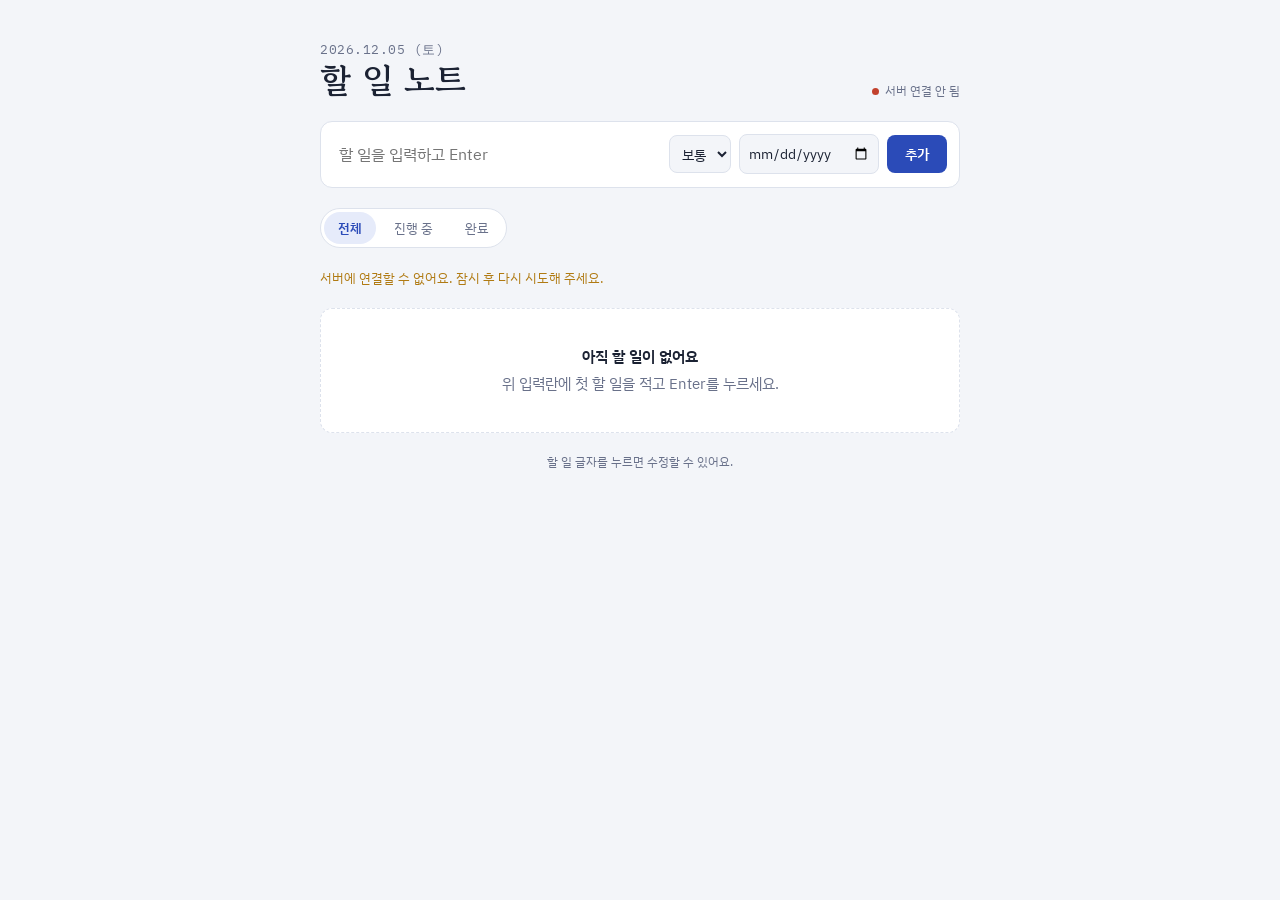
==== web/public/index.html @ 1dcf675e "할 일 노트 3티어 앱 추가 (web / api / db) - web: nginx 정적 화면 + /api 리버스 프록시, 모바일 홈 화면용 manifest - api: FastAP" ====
<!doctype html>
<html lang="ko">
<head>
<meta charset="utf-8">
<meta name="viewport" content="width=device-width,initial-scale=1,viewport-fit=cover">
<title>할 일 노트</title>
<link rel="manifest" href="/manifest.webmanifest">
<link rel="icon" href="/icon.svg" type="image/svg+xml">
<link rel="apple-touch-icon" href="/icon.svg">
<meta name="apple-mobile-web-app-capable" content="yes">
<meta name="mobile-web-app-capable" content="yes">
<meta name="apple-mobile-web-app-title" content="할 일 노트">
<meta name="theme-color" content="#f3f5f9" media="(prefers-color-scheme: light)">
<meta name="theme-color" content="#11151f" media="(prefers-color-scheme: dark)">
<link rel="stylesheet" href="https://fonts.googleapis.com/css2?family=IBM+Plex+Sans+KR:wght@400;500;600&family=IBM+Plex+Mono:wght@400;500&family=Gowun+Batang:wght@700&display=swap">
<link rel="stylesheet" href="/style.css">
</head>
<body>
<div class="wrap">
  <header>
    <div>
      <div class="date" id="today"></div>
      <h1>할 일 노트</h1>
    </div>
    <div class="side">
      <div class="summary" id="summary"></div>
      <div class="sync" id="sync">연결 중…</div>
    </div>
  </header>

  <form class="add" id="addForm" autocomplete="off">
    <input type="text" id="newText" placeholder="할 일을 입력하고 Enter" maxlength="200" aria-label="새 할 일" enterkeyhint="done">
    <div class="opts">
      <select id="newPri" aria-label="우선순위">
        <option value="mid">보통</option>
        <option value="high">높음</option>
        <option value="low">낮음</option>
      </select>
      <input type="date" id="newDue" aria-label="마감일">
      <button class="btn-primary" type="submit" id="addBtn">추가</button>
    </div>
  </form>

  <div class="toolbar">
    <div class="filters" role="group" aria-label="보기">
      <button type="button" data-f="all" aria-pressed="true">전체</button>
      <button type="button" data-f="active" aria-pressed="false">진행 중</button>
      <button type="button" data-f="done" aria-pressed="false">완료</button>
    </div>
    <button type="button" class="link-btn" id="clearDone" hidden>완료 항목 지우기</button>
  </div>

  <div id="notice" class="notice" hidden></div>
  <ul class="list" id="list" hidden></ul>
  <div class="empty" id="empty"><strong>불러오는 중…</strong>저장된 할 일을 가져오고 있어요.</div>
  <div class="hint">할 일 글자를 누르면 수정할 수 있어요.</div>
</div>
<script src="/app.js"></script>
</body>
</html>
---- style.css ----
/* Layout: one narrow planner column — header with today's date + sync state, add bar, filter row, task list */
:root {
  color-scheme: light;
  --bg: #f3f5f9;
  --surface: #ffffff;
  --fg: #1b2233;
  --muted: #69718a;
  --line: #dde2ec;
  --accent: #2b4bb8;
  --accent-soft: #e6ebfa;
  --high: #c2412d;
  --mid: #b07a12;
  --low: #3f8a5e;
  --font-display: "Gowun Batang", "Noto Serif KR", serif;
  --font-body: "IBM Plex Sans KR", "Apple SD Gothic Neo", "Malgun Gothic", sans-serif;
  --font-mono: "IBM Plex Mono", ui-monospace, Consolas, monospace;
}
@media (prefers-color-scheme: dark) {
  :root:not([data-theme="light"]) {
    --bg: #11151f; --surface: #181d2a; --fg: #e4e8f2; --muted: #8d95ab; --line: #2a3142;
    --accent: #8aa4ff; --accent-soft: #232c4a; --high: #f08a76; --mid: #e0b452; --low: #7cc79a;
    color-scheme: dark;
  }
}
:root[data-theme="dark"] {
  --bg: #11151f; --surface: #181d2a; --fg: #e4e8f2; --muted: #8d95ab; --line: #2a3142;
  --accent: #8aa4ff; --accent-soft: #232c4a; --high: #f08a76; --mid: #e0b452; --low: #7cc79a;
  color-scheme: dark;
}
*, *::before, *::after { box-sizing: border-box; -webkit-tap-highlight-color: transparent; }
[hidden] { display: none !important; }
body {
  margin: 0;
  background: var(--bg); color: var(--fg); font-family: var(--font-body); font-size: 15px; line-height: 1.55;
  padding-left: max(16px, env(safe-area-inset-left, 0px));
  padding-right: max(16px, env(safe-area-inset-right, 0px));
  padding-top: calc(40px + env(safe-area-inset-top, 0px));
  padding-bottom: calc(64px + env(safe-area-inset-bottom, 0px));
}
.wrap { max-width: 640px; margin: 0 auto; display: flex; flex-direction: column; gap: 20px; }
header { display: flex; justify-content: space-between; align-items: flex-end; gap: 12px; flex-wrap: wrap; }
h1 { font-family: var(--font-display); font-size: 34px; line-height: 1.2; margin: 0; text-wrap: balance; }
.date { font-family: var(--font-mono); font-size: 13px; color: var(--muted); letter-spacing: .04em; }
.side { display: flex; flex-direction: column; align-items: flex-end; gap: 2px; }
.summary { font-size: 14px; color: var(--muted); }
.summary b { color: var(--accent); font-weight: 600; font-variant-numeric: tabular-nums; }
.sync { font-size: 12px; color: var(--muted); display: inline-flex; align-items: center; gap: 6px; }
.sync::before { content: ""; width: 7px; height: 7px; border-radius: 50%; background: var(--muted); }
.sync.ok::before { background: var(--low); }
.sync.warn::before { background: var(--mid); }
.sync.err::before { background: var(--high); }

form.add {
  background: var(--surface); border: 1px solid var(--line); border-radius: 12px;
  padding: 12px; display: flex; flex-wrap: wrap; gap: 8px; align-items: center;
}
.add input[type="text"] {
  flex: 1 1 240px; min-width: 0; border: 0; background: transparent; color: var(--fg);
  font: inherit; font-size: 16px; padding: 8px 6px; outline: none;
}
.add .opts { display: flex; gap: 8px; flex-wrap: wrap; align-items: center; }
.add select, .add input[type="date"] {
  font: inherit; font-size: 14px; color: var(--fg); background: var(--bg);
  border: 1px solid var(--line); border-radius: 8px; padding: 7px 8px; min-height: 38px;
}
button { font: inherit; cursor: pointer; }
.btn-primary {
  background: var(--accent); color: var(--surface); border: 0; border-radius: 8px;
  padding: 8px 18px; font-weight: 600; font-size: 14px; min-height: 38px;
}
.btn-primary:disabled { opacity: .5; cursor: default; }
:focus-visible { outline: 2px solid var(--accent); outline-offset: 2px; }

.toolbar { display: flex; justify-content: space-between; align-items: center; gap: 8px; flex-wrap: wrap; }
.filters { display: flex; gap: 4px; background: var(--surface); border: 1px solid var(--line); border-radius: 999px; padding: 3px; }
.filters button { border: 0; background: transparent; color: var(--muted); border-radius: 999px; padding: 6px 14px; font-size: 13px; }
.filters button[aria-pressed="true"] { background: var(--accent-soft); color: var(--accent); font-weight: 600; }
.link-btn { border: 0; background: none; color: var(--muted); font-size: 13px; padding: 6px; }
.link-btn:hover { color: var(--high); }
.link-btn.armed { color: var(--high); font-weight: 600; }

ul.list { list-style: none; margin: 0; padding: 0; background: var(--surface); border: 1px solid var(--line); border-radius: 12px; overflow: hidden; }
li.item { display: grid; grid-template-columns: auto 1fr auto; gap: 12px; align-items: center; padding: 12px 8px 12px 14px; border-top: 1px solid var(--line); }
li.item:first-child { border-top: 0; }
.check {
  appearance: none; -webkit-appearance: none; width: 22px; height: 22px; border: 1.5px solid var(--muted); border-radius: 6px;
  margin: 0; cursor: pointer; display: grid; place-content: center; background: var(--surface);
}
.check:checked { background: var(--accent); border-color: var(--accent); }
.check:checked::after { content: ""; width: 10px; height: 5px; border: 2px solid var(--surface); border-top: 0; border-right: 0; transform: rotate(-45deg) translate(1px, -1px); }
.body { min-width: 0; display: flex; flex-direction: column; gap: 2px; }
.text { overflow-wrap: anywhere; cursor: text; }
.done .text { color: var(--muted); text-decoration: line-through; }
.meta { display: flex; gap: 10px; flex-wrap: wrap; font-size: 12px; color: var(--muted); }
.meta .due { font-family: var(--font-mono); }
.meta .due.late { color: var(--high); font-weight: 500; }
.pri { display: inline-flex; align-items: center; gap: 5px; }
.pri::before { content: ""; width: 7px; height: 7px; border-radius: 50%; background: currentColor; }
.pri.high { color: var(--high); } .pri.mid { color: var(--mid); } .pri.low { color: var(--low); }
.del { border: 0; background: none; color: var(--muted); font-size: 20px; line-height: 1; width: 40px; height: 40px; border-radius: 8px; opacity: .6; }
.del:hover { opacity: 1; color: var(--high); background: var(--bg); }
.edit-input { font: inherit; font-size: 16px; color: var(--fg); background: var(--bg); border: 1px solid var(--accent); border-radius: 6px; padding: 3px 6px; width: 100%; }

.empty { padding: 36px 20px; text-align: center; color: var(--muted); background: var(--surface); border: 1px dashed var(--line); border-radius: 12px; }
.empty strong { display: block; color: var(--fg); font-weight: 600; margin-bottom: 4px; }
.notice { font-size: 13px; color: var(--mid); }
.hint { font-size: 12px; color: var(--muted); text-align: center; }
@media (hover: hover) and (prefers-reduced-motion: no-preference) { li.item { transition: background .15s; } li.item:hover { background: var(--bg); } }
@media (max-width: 480px) {
  body { padding-top: calc(24px + env(safe-area-inset-top, 0px)); }
  h1 { font-size: 28px; }
  .add .opts { width: 100%; }
  .add input[type="date"] { flex: 1 1 auto; min-width: 0; }
  .side { align-items: flex-start; }
}
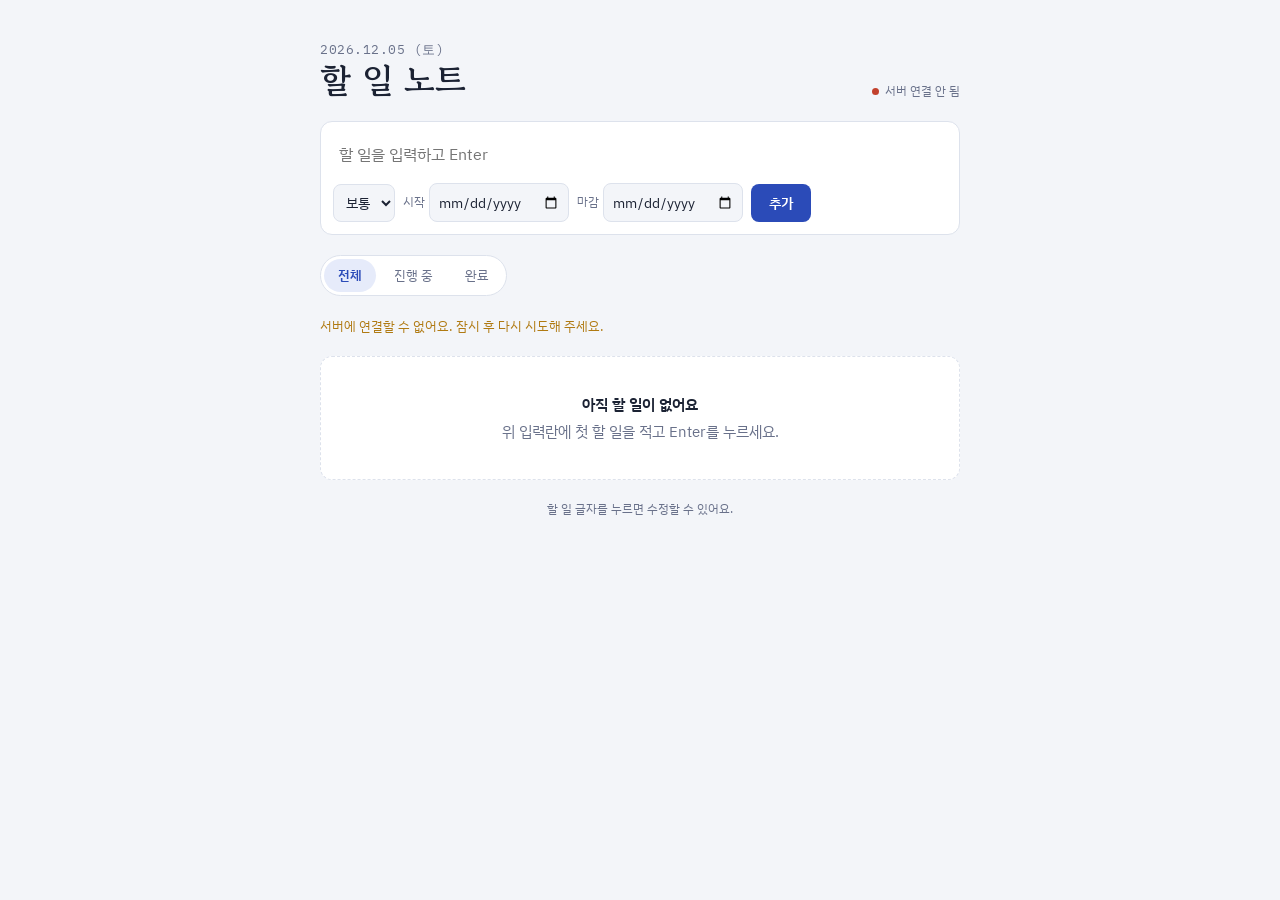
==== commit 2349bc3c: "바탕화면 달력 위젯을 API에 연결하고 기간 일정 지원 - api: todos 에 start(시작일), color(형광펜 색) 컬럼 추가, 기간 규칙 CHECK 제약 - web: " ====
--- a/web/public/index.html
+++ b/web/public/index.html
@@ -36,7 +36,8 @@
         <option value="high">높음</option>
         <option value="low">낮음</option>
       </select>
-      <input type="date" id="newDue" aria-label="마감일">
+      <label class="date-field"><span>시작</span><input type="date" id="newStart" aria-label="시작일 (기간 일정일 때만)"></label>
+      <label class="date-field"><span>마감</span><input type="date" id="newDue" aria-label="마감일"></label>
       <button class="btn-primary" type="submit" id="addBtn">추가</button>
     </div>
   </form>
--- a/style.css
+++ b/style.css
@@ -63,6 +63,8 @@
   font: inherit; font-size: 14px; color: var(--fg); background: var(--bg);
   border: 1px solid var(--line); border-radius: 8px; padding: 7px 8px; min-height: 38px;
 }
+.date-field { display: inline-flex; align-items: center; gap: 4px; font-size: 12px; color: var(--muted); }
+.meta .color-dot { width: 10px; height: 10px; border-radius: 3px; align-self: center; }
 button { font: inherit; cursor: pointer; }
 .btn-primary {
   background: var(--accent); color: var(--surface); border: 0; border-radius: 8px;
@@ -110,6 +112,7 @@
   body { padding-top: calc(24px + env(safe-area-inset-top, 0px)); }
   h1 { font-size: 28px; }
   .add .opts { width: 100%; }
+  .date-field { flex: 1 1 140px; min-width: 0; }
   .add input[type="date"] { flex: 1 1 auto; min-width: 0; }
   .side { align-items: flex-start; }
 }
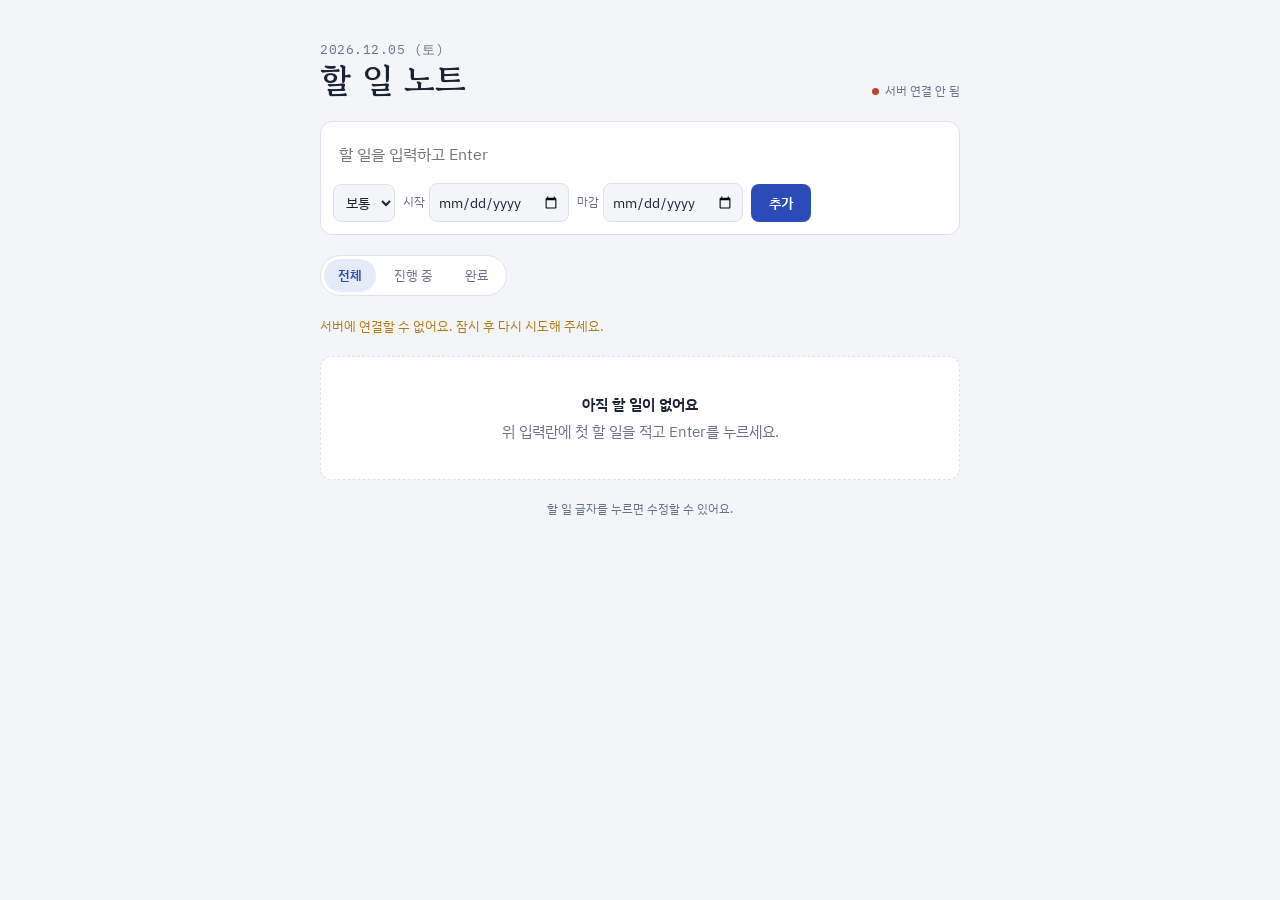
==== commit 652239cb: "PC 설치판 추가: Docker 없이 SQLite + 트레이 exe + 설치 파일 - api: DB 계층을 PostgreSQL/SQLite 공용으로 분리, 라우터를 create_a" ====
--- a/web/public/index.html
+++ b/web/public/index.html
@@ -6,7 +6,7 @@
 <title>할 일 노트</title>
 <link rel="manifest" href="/manifest.webmanifest">
 <link rel="icon" href="/icon.svg" type="image/svg+xml">
-<link rel="apple-touch-icon" href="/icon.svg">
+<link rel="apple-touch-icon" href="/apple-touch-icon.png">
 <meta name="apple-mobile-web-app-capable" content="yes">
 <meta name="mobile-web-app-capable" content="yes">
 <meta name="apple-mobile-web-app-title" content="할 일 노트">
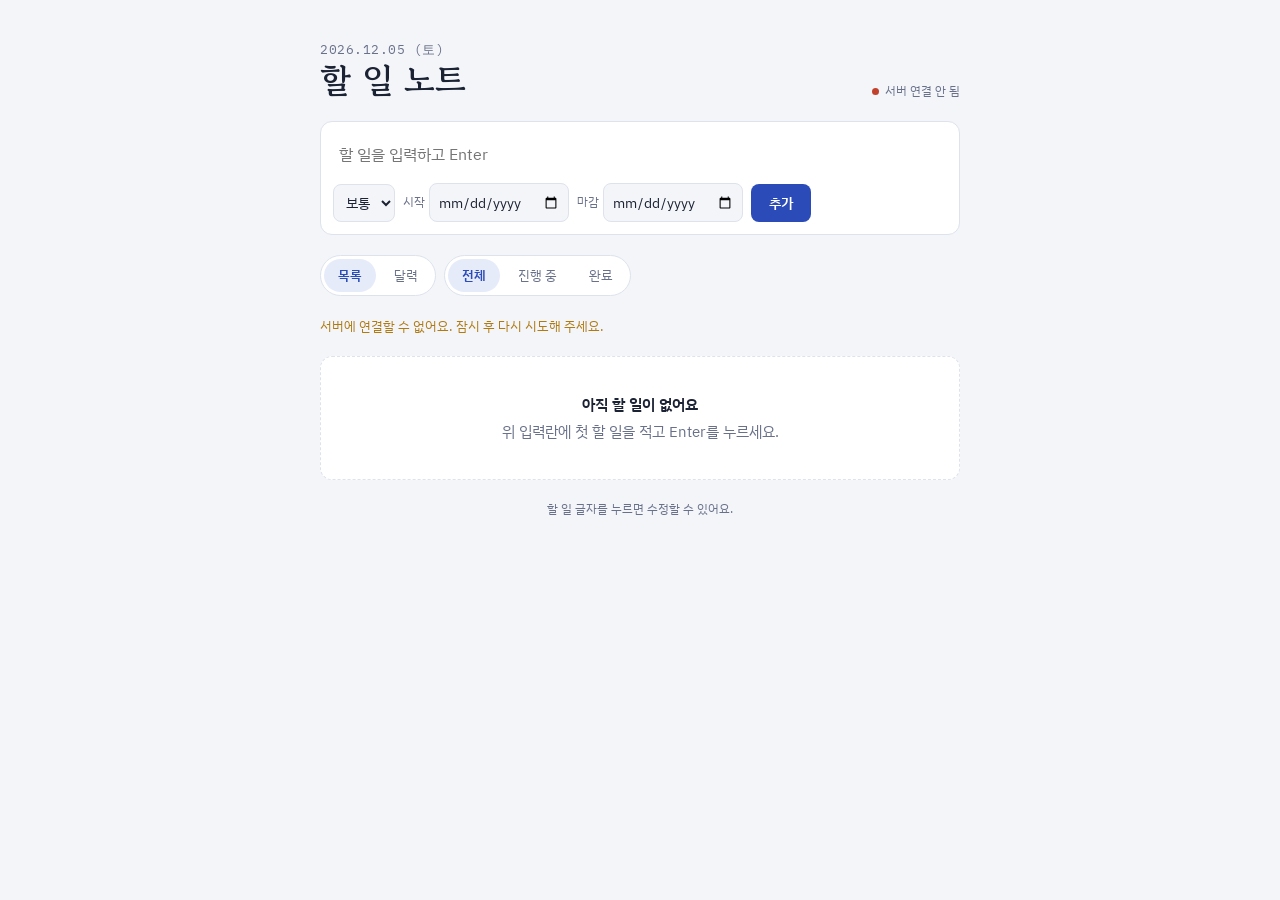
==== commit 07d8a095: "웹: 달력 보기 추가 (목록/달력 전환, 날짜별 할 일, 위젯과 같은 색) Co-Authored-By: Claude Opus 5.5 <noreply@anthropic.com>" ====
--- a/web/public/index.html
+++ b/web/public/index.html
@@ -43,12 +43,32 @@
   </form>
 
   <div class="toolbar">
-    <div class="filters" role="group" aria-label="보기">
+    <div class="seg views" role="group" aria-label="보기 방식">
+      <button type="button" data-v="list" aria-pressed="true">목록</button>
+      <button type="button" data-v="cal" aria-pressed="false">달력</button>
+    </div>
+    <div class="seg filters" role="group" aria-label="보기">
       <button type="button" data-f="all" aria-pressed="true">전체</button>
       <button type="button" data-f="active" aria-pressed="false">진행 중</button>
       <button type="button" data-f="done" aria-pressed="false">완료</button>
     </div>
     <button type="button" class="link-btn" id="clearDone" hidden>완료 항목 지우기</button>
+  </div>
+
+  <section class="cal" id="cal" hidden aria-label="달력">
+    <div class="cal-head">
+      <button type="button" class="cal-nav" id="calPrev" aria-label="이전 달">‹</button>
+      <h2 id="calTitle"></h2>
+      <button type="button" class="cal-nav" id="calNext" aria-label="다음 달">›</button>
+      <button type="button" class="link-btn" id="calToday">오늘</button>
+    </div>
+    <div class="cal-dow" aria-hidden="true"><span class="sun">일</span><span>월</span><span>화</span><span>수</span><span>목</span><span>금</span><span class="sat">토</span></div>
+    <div class="cal-weeks" id="calWeeks"></div>
+    <div class="cal-foot" id="calFoot" hidden></div>
+  </section>
+  <div class="day-head" id="dayHead" hidden>
+    <span id="dayLabel"></span>
+    <button type="button" class="link-btn accent" id="dayAdd">+ 이 날짜로 추가</button>
   </div>
 
   <div id="notice" class="notice" hidden></div>
--- a/style.css
+++ b/style.css
@@ -11,6 +11,9 @@
   --high: #c2412d;
   --mid: #b07a12;
   --low: #3f8a5e;
+  --hl0: rgba(255,227,74,.6); --hl1: rgba(148,232,106,.5); --hl2: rgba(255,157,198,.5); --hl3: rgba(140,203,255,.5); --hl4: rgba(255,178,92,.5);
+  --mk0: #E0B800; --mk1: #3FA34D; --mk2: #E0508E; --mk3: #3D8BE0; --mk4: #E07B1F;
+  --sun: #d04a3a; --sat: #3a64c8;
   --font-display: "Gowun Batang", "Noto Serif KR", serif;
   --font-body: "IBM Plex Sans KR", "Apple SD Gothic Neo", "Malgun Gothic", sans-serif;
   --font-mono: "IBM Plex Mono", ui-monospace, Consolas, monospace;
@@ -19,12 +22,16 @@
   :root:not([data-theme="light"]) {
     --bg: #11151f; --surface: #181d2a; --fg: #e4e8f2; --muted: #8d95ab; --line: #2a3142;
     --accent: #8aa4ff; --accent-soft: #232c4a; --high: #f08a76; --mid: #e0b452; --low: #7cc79a;
+    --hl0: rgba(168,138,0,.55); --hl1: rgba(47,138,74,.55); --hl2: rgba(176,58,114,.55); --hl3: rgba(47,111,192,.55); --hl4: rgba(184,101,26,.55);
+    --mk0: #F2CC3D; --mk1: #62C27A; --mk2: #F07AAE; --mk3: #6AA8F0; --mk4: #F29A4A; --sun: #f08a76; --sat: #8ab0ff;
     color-scheme: dark;
   }
 }
 :root[data-theme="dark"] {
   --bg: #11151f; --surface: #181d2a; --fg: #e4e8f2; --muted: #8d95ab; --line: #2a3142;
   --accent: #8aa4ff; --accent-soft: #232c4a; --high: #f08a76; --mid: #e0b452; --low: #7cc79a;
+  --hl0: rgba(168,138,0,.55); --hl1: rgba(47,138,74,.55); --hl2: rgba(176,58,114,.55); --hl3: rgba(47,111,192,.55); --hl4: rgba(184,101,26,.55);
+  --mk0: #F2CC3D; --mk1: #62C27A; --mk2: #F07AAE; --mk3: #6AA8F0; --mk4: #F29A4A; --sun: #f08a76; --sat: #8ab0ff;
   color-scheme: dark;
 }
 *, *::before, *::after { box-sizing: border-box; -webkit-tap-highlight-color: transparent; }
@@ -73,10 +80,11 @@
 .btn-primary:disabled { opacity: .5; cursor: default; }
 :focus-visible { outline: 2px solid var(--accent); outline-offset: 2px; }
 
-.toolbar { display: flex; justify-content: space-between; align-items: center; gap: 8px; flex-wrap: wrap; }
-.filters { display: flex; gap: 4px; background: var(--surface); border: 1px solid var(--line); border-radius: 999px; padding: 3px; }
-.filters button { border: 0; background: transparent; color: var(--muted); border-radius: 999px; padding: 6px 14px; font-size: 13px; }
-.filters button[aria-pressed="true"] { background: var(--accent-soft); color: var(--accent); font-weight: 600; }
+.toolbar { display: flex; justify-content: flex-start; align-items: center; gap: 8px; flex-wrap: wrap; }
+.seg { display: flex; gap: 4px; background: var(--surface); border: 1px solid var(--line); border-radius: 999px; padding: 3px; }
+.seg button { border: 0; background: transparent; color: var(--muted); border-radius: 999px; padding: 6px 14px; font-size: 13px; }
+.seg button[aria-pressed="true"] { background: var(--accent-soft); color: var(--accent); font-weight: 600; }
+#clearDone { margin-left: auto; }
 .link-btn { border: 0; background: none; color: var(--muted); font-size: 13px; padding: 6px; }
 .link-btn:hover { color: var(--high); }
 .link-btn.armed { color: var(--high); font-weight: 600; }
@@ -103,6 +111,51 @@
 .del:hover { opacity: 1; color: var(--high); background: var(--bg); }
 .edit-input { font: inherit; font-size: 16px; color: var(--fg); background: var(--bg); border: 1px solid var(--accent); border-radius: 6px; padding: 3px 6px; width: 100%; }
 
+/* 달력 보기: 주마다 7칸 그리드, 1행 = 날짜 숫자, 2~4행 = 일정 줄, 5행 = +n */
+.link-btn.accent { color: var(--accent); font-weight: 600; }
+.link-btn.accent:hover { color: var(--accent); text-decoration: underline; }
+.cal { background: var(--surface); border: 1px solid var(--line); border-radius: 12px; padding: 12px 10px 10px; }
+.cal-head { display: flex; align-items: center; gap: 4px; padding: 0 4px 8px; }
+.cal-head h2 { font-family: var(--font-display); font-size: 20px; margin: 0 4px; font-variant-numeric: tabular-nums; }
+.cal-head .link-btn { margin-left: auto; }
+.cal-nav { border: 0; background: none; color: var(--muted); font-size: 22px; line-height: 1; width: 34px; height: 34px; border-radius: 8px; }
+.cal-nav:hover { background: var(--bg); color: var(--fg); }
+.cal-dow { display: grid; grid-template-columns: repeat(7, 1fr); font-size: 12px; color: var(--muted); text-align: left; padding: 0 0 4px; }
+.cal-dow span { padding-left: 6px; }
+.cal-dow .sun { color: var(--sun); } .cal-dow .sat { color: var(--sat); }
+.cal-week {
+  display: grid; grid-template-columns: repeat(7, minmax(0, 1fr));
+  grid-template-rows: 26px repeat(3, 20px) 16px; border-top: 1px solid var(--line);
+}
+.cal-day {
+  grid-row: 1 / -1; border: 0; margin: 1px; padding: 3px 0 0 3px; border-radius: 6px;
+  background: transparent; color: var(--fg); min-width: 0;
+  display: flex; flex-direction: column; align-items: flex-start; justify-content: flex-start; /* 버튼 기본값(세로 가운데) 대신 위쪽 */
+}
+.cal-day:hover { background: var(--bg); }
+.cal-day[aria-pressed="true"] { background: var(--accent-soft); }
+.cal-day .num { display: inline-grid; place-items: center; min-width: 22px; height: 22px; padding: 0 4px; border-radius: 11px; font-size: 13px; font-variant-numeric: tabular-nums; }
+.cal-day.sun .num { color: var(--sun); } .cal-day.sat .num { color: var(--sat); }
+.cal-day.out .num { opacity: .4; }
+.cal-day.today .num { background: var(--accent); color: var(--surface); font-weight: 600; opacity: 1; }
+.cal-bar {
+  pointer-events: none; min-width: 0; margin: 1px 3px; padding: 0 4px; border-radius: 4px;
+  font-size: 12px; line-height: 18px; white-space: nowrap; overflow: hidden; text-overflow: ellipsis; color: var(--fg);
+}
+.cal-bar.multi.cont-l { margin-left: 0; border-top-left-radius: 0; border-bottom-left-radius: 0; }
+.cal-bar.multi.cont-r { margin-right: 0; border-top-right-radius: 0; border-bottom-right-radius: 0; }
+.cal-bar.single { border-left: 2px solid; border-radius: 0; padding-left: 4px; }
+.cal-bar.done { color: var(--muted); text-decoration: line-through; }
+.cal-bar.multi.done { opacity: .5; }
+.cal-bar.c0.multi { background: var(--hl0); } .cal-bar.c0.single { border-color: var(--mk0); }
+.cal-bar.c1.multi { background: var(--hl1); } .cal-bar.c1.single { border-color: var(--mk1); }
+.cal-bar.c2.multi { background: var(--hl2); } .cal-bar.c2.single { border-color: var(--mk2); }
+.cal-bar.c3.multi { background: var(--hl3); } .cal-bar.c3.single { border-color: var(--mk3); }
+.cal-bar.c4.multi { background: var(--hl4); } .cal-bar.c4.single { border-color: var(--mk4); }
+.cal-more { pointer-events: none; font-size: 11px; line-height: 16px; color: var(--muted); text-align: right; padding-right: 6px; }
+.cal-foot { font-size: 12px; color: var(--muted); padding: 8px 4px 0; border-top: 1px solid var(--line); }
+.day-head { display: flex; justify-content: space-between; align-items: center; gap: 8px; padding: 0 2px; margin-bottom: -10px; font-size: 14px; color: var(--muted); }
+.day-head b { color: var(--fg); font-weight: 600; }
 .empty { padding: 36px 20px; text-align: center; color: var(--muted); background: var(--surface); border: 1px dashed var(--line); border-radius: 12px; }
 .empty strong { display: block; color: var(--fg); font-weight: 600; margin-bottom: 4px; }
 .notice { font-size: 13px; color: var(--mid); }
@@ -115,4 +168,11 @@
   .date-field { flex: 1 1 140px; min-width: 0; }
   .add input[type="date"] { flex: 1 1 auto; min-width: 0; }
   .side { align-items: flex-start; }
+  .cal { padding: 10px 4px 8px; }
+  .cal-week { grid-template-rows: 24px repeat(3, 17px) 14px; }
+  .cal-bar { font-size: 10.5px; line-height: 15px; margin: 1px 1px; padding: 0 2px; }
+  .cal-bar.single { padding-left: 2px; }
+  .cal-day { padding: 2px 0 0 1px; }
+  .cal-day .num { font-size: 12px; min-width: 20px; height: 20px; }
+  .cal-dow span { padding-left: 3px; }
 }
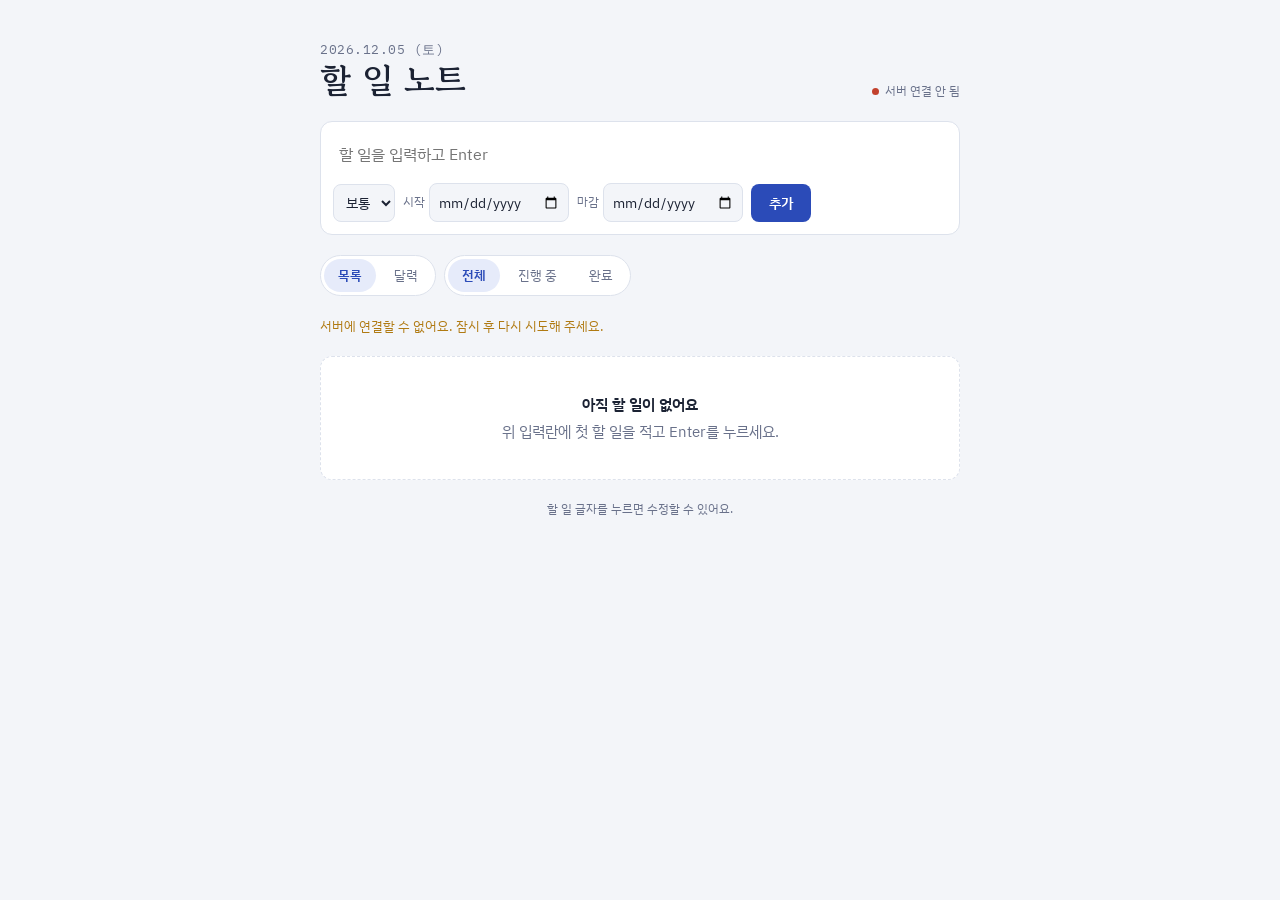
==== commit 4b746565: "웹: GitHub Pages 배포 추가 (서버 없이 브라우저 저장 모드) - 서버가 없는 github.io(또는 ?local)에서는 localStorage 에 API 와 같은 규칙" ====
--- a/web/public/index.html
+++ b/web/public/index.html
@@ -4,16 +4,16 @@
 <meta charset="utf-8">
 <meta name="viewport" content="width=device-width,initial-scale=1,viewport-fit=cover">
 <title>할 일 노트</title>
-<link rel="manifest" href="/manifest.webmanifest">
-<link rel="icon" href="/icon.svg" type="image/svg+xml">
-<link rel="apple-touch-icon" href="/apple-touch-icon.png">
+<link rel="manifest" href="manifest.webmanifest">
+<link rel="icon" href="icon.svg" type="image/svg+xml">
+<link rel="apple-touch-icon" href="apple-touch-icon.png">
 <meta name="apple-mobile-web-app-capable" content="yes">
 <meta name="mobile-web-app-capable" content="yes">
 <meta name="apple-mobile-web-app-title" content="할 일 노트">
 <meta name="theme-color" content="#f3f5f9" media="(prefers-color-scheme: light)">
 <meta name="theme-color" content="#11151f" media="(prefers-color-scheme: dark)">
 <link rel="stylesheet" href="https://fonts.googleapis.com/css2?family=IBM+Plex+Sans+KR:wght@400;500;600&family=IBM+Plex+Mono:wght@400;500&family=Gowun+Batang:wght@700&display=swap">
-<link rel="stylesheet" href="/style.css">
+<link rel="stylesheet" href="style.css">
 </head>
 <body>
 <div class="wrap">
@@ -76,6 +76,6 @@
   <div class="empty" id="empty"><strong>불러오는 중…</strong>저장된 할 일을 가져오고 있어요.</div>
   <div class="hint">할 일 글자를 누르면 수정할 수 있어요.</div>
 </div>
-<script src="/app.js"></script>
+<script src="app.js"></script>
 </body>
 </html>
--- a/web/public/style.css
+++ b/web/public/style.css
@@ -0,0 +1,178 @@
+/* Layout: one narrow planner column — header with today's date + sync state, add bar, filter row, task list */
+:root {
+  color-scheme: light;
+  --bg: #f3f5f9;
+  --surface: #ffffff;
+  --fg: #1b2233;
+  --muted: #69718a;
+  --line: #dde2ec;
+  --accent: #2b4bb8;
+  --accent-soft: #e6ebfa;
+  --high: #c2412d;
+  --mid: #b07a12;
+  --low: #3f8a5e;
+  --hl0: rgba(255,227,74,.6); --hl1: rgba(148,232,106,.5); --hl2: rgba(255,157,198,.5); --hl3: rgba(140,203,255,.5); --hl4: rgba(255,178,92,.5);
+  --mk0: #E0B800; --mk1: #3FA34D; --mk2: #E0508E; --mk3: #3D8BE0; --mk4: #E07B1F;
+  --sun: #d04a3a; --sat: #3a64c8;
+  --font-display: "Gowun Batang", "Noto Serif KR", serif;
+  --font-body: "IBM Plex Sans KR", "Apple SD Gothic Neo", "Malgun Gothic", sans-serif;
+  --font-mono: "IBM Plex Mono", ui-monospace, Consolas, monospace;
+}
+@media (prefers-color-scheme: dark) {
+  :root:not([data-theme="light"]) {
+    --bg: #11151f; --surface: #181d2a; --fg: #e4e8f2; --muted: #8d95ab; --line: #2a3142;
+    --accent: #8aa4ff; --accent-soft: #232c4a; --high: #f08a76; --mid: #e0b452; --low: #7cc79a;
+    --hl0: rgba(168,138,0,.55); --hl1: rgba(47,138,74,.55); --hl2: rgba(176,58,114,.55); --hl3: rgba(47,111,192,.55); --hl4: rgba(184,101,26,.55);
+    --mk0: #F2CC3D; --mk1: #62C27A; --mk2: #F07AAE; --mk3: #6AA8F0; --mk4: #F29A4A; --sun: #f08a76; --sat: #8ab0ff;
+    color-scheme: dark;
+  }
+}
+:root[data-theme="dark"] {
+  --bg: #11151f; --surface: #181d2a; --fg: #e4e8f2; --muted: #8d95ab; --line: #2a3142;
+  --accent: #8aa4ff; --accent-soft: #232c4a; --high: #f08a76; --mid: #e0b452; --low: #7cc79a;
+  --hl0: rgba(168,138,0,.55); --hl1: rgba(47,138,74,.55); --hl2: rgba(176,58,114,.55); --hl3: rgba(47,111,192,.55); --hl4: rgba(184,101,26,.55);
+  --mk0: #F2CC3D; --mk1: #62C27A; --mk2: #F07AAE; --mk3: #6AA8F0; --mk4: #F29A4A; --sun: #f08a76; --sat: #8ab0ff;
+  color-scheme: dark;
+}
+*, *::before, *::after { box-sizing: border-box; -webkit-tap-highlight-color: transparent; }
+[hidden] { display: none !important; }
+body {
+  margin: 0;
+  background: var(--bg); color: var(--fg); font-family: var(--font-body); font-size: 15px; line-height: 1.55;
+  padding-left: max(16px, env(safe-area-inset-left, 0px));
+  padding-right: max(16px, env(safe-area-inset-right, 0px));
+  padding-top: calc(40px + env(safe-area-inset-top, 0px));
+  padding-bottom: calc(64px + env(safe-area-inset-bottom, 0px));
+}
+.wrap { max-width: 640px; margin: 0 auto; display: flex; flex-direction: column; gap: 20px; }
+header { display: flex; justify-content: space-between; align-items: flex-end; gap: 12px; flex-wrap: wrap; }
+h1 { font-family: var(--font-display); font-size: 34px; line-height: 1.2; margin: 0; text-wrap: balance; }
+.date { font-family: var(--font-mono); font-size: 13px; color: var(--muted); letter-spacing: .04em; }
+.side { display: flex; flex-direction: column; align-items: flex-end; gap: 2px; }
+.summary { font-size: 14px; color: var(--muted); }
+.summary b { color: var(--accent); font-weight: 600; font-variant-numeric: tabular-nums; }
+.sync { font-size: 12px; color: var(--muted); display: inline-flex; align-items: center; gap: 6px; }
+.sync::before { content: ""; width: 7px; height: 7px; border-radius: 50%; background: var(--muted); }
+.sync.ok::before { background: var(--low); }
+.sync.warn::before { background: var(--mid); }
+.sync.err::before { background: var(--high); }
+
+form.add {
+  background: var(--surface); border: 1px solid var(--line); border-radius: 12px;
+  padding: 12px; display: flex; flex-wrap: wrap; gap: 8px; align-items: center;
+}
+.add input[type="text"] {
+  flex: 1 1 240px; min-width: 0; border: 0; background: transparent; color: var(--fg);
+  font: inherit; font-size: 16px; padding: 8px 6px; outline: none;
+}
+.add .opts { display: flex; gap: 8px; flex-wrap: wrap; align-items: center; }
+.add select, .add input[type="date"] {
+  font: inherit; font-size: 14px; color: var(--fg); background: var(--bg);
+  border: 1px solid var(--line); border-radius: 8px; padding: 7px 8px; min-height: 38px;
+}
+.date-field { display: inline-flex; align-items: center; gap: 4px; font-size: 12px; color: var(--muted); }
+.meta .color-dot { width: 10px; height: 10px; border-radius: 3px; align-self: center; }
+button { font: inherit; cursor: pointer; }
+.btn-primary {
+  background: var(--accent); color: var(--surface); border: 0; border-radius: 8px;
+  padding: 8px 18px; font-weight: 600; font-size: 14px; min-height: 38px;
+}
+.btn-primary:disabled { opacity: .5; cursor: default; }
+:focus-visible { outline: 2px solid var(--accent); outline-offset: 2px; }
+
+.toolbar { display: flex; justify-content: flex-start; align-items: center; gap: 8px; flex-wrap: wrap; }
+.seg { display: flex; gap: 4px; background: var(--surface); border: 1px solid var(--line); border-radius: 999px; padding: 3px; }
+.seg button { border: 0; background: transparent; color: var(--muted); border-radius: 999px; padding: 6px 14px; font-size: 13px; }
+.seg button[aria-pressed="true"] { background: var(--accent-soft); color: var(--accent); font-weight: 600; }
+#clearDone { margin-left: auto; }
+.link-btn { border: 0; background: none; color: var(--muted); font-size: 13px; padding: 6px; }
+.link-btn:hover { color: var(--high); }
+.link-btn.armed { color: var(--high); font-weight: 600; }
+
+ul.list { list-style: none; margin: 0; padding: 0; background: var(--surface); border: 1px solid var(--line); border-radius: 12px; overflow: hidden; }
+li.item { display: grid; grid-template-columns: auto 1fr auto; gap: 12px; align-items: center; padding: 12px 8px 12px 14px; border-top: 1px solid var(--line); }
+li.item:first-child { border-top: 0; }
+.check {
+  appearance: none; -webkit-appearance: none; width: 22px; height: 22px; border: 1.5px solid var(--muted); border-radius: 6px;
+  margin: 0; cursor: pointer; display: grid; place-content: center; background: var(--surface);
+}
+.check:checked { background: var(--accent); border-color: var(--accent); }
+.check:checked::after { content: ""; width: 10px; height: 5px; border: 2px solid var(--surface); border-top: 0; border-right: 0; transform: rotate(-45deg) translate(1px, -1px); }
+.body { min-width: 0; display: flex; flex-direction: column; gap: 2px; }
+.text { overflow-wrap: anywhere; cursor: text; }
+.done .text { color: var(--muted); text-decoration: line-through; }
+.meta { display: flex; gap: 10px; flex-wrap: wrap; font-size: 12px; color: var(--muted); }
+.meta .due { font-family: var(--font-mono); }
+.meta .due.late { color: var(--high); font-weight: 500; }
+.pri { display: inline-flex; align-items: center; gap: 5px; }
+.pri::before { content: ""; width: 7px; height: 7px; border-radius: 50%; background: currentColor; }
+.pri.high { color: var(--high); } .pri.mid { color: var(--mid); } .pri.low { color: var(--low); }
+.del { border: 0; background: none; color: var(--muted); font-size: 20px; line-height: 1; width: 40px; height: 40px; border-radius: 8px; opacity: .6; }
+.del:hover { opacity: 1; color: var(--high); background: var(--bg); }
+.edit-input { font: inherit; font-size: 16px; color: var(--fg); background: var(--bg); border: 1px solid var(--accent); border-radius: 6px; padding: 3px 6px; width: 100%; }
+
+/* 달력 보기: 주마다 7칸 그리드, 1행 = 날짜 숫자, 2~4행 = 일정 줄, 5행 = +n */
+.link-btn.accent { color: var(--accent); font-weight: 600; }
+.link-btn.accent:hover { color: var(--accent); text-decoration: underline; }
+.cal { background: var(--surface); border: 1px solid var(--line); border-radius: 12px; padding: 12px 10px 10px; }
+.cal-head { display: flex; align-items: center; gap: 4px; padding: 0 4px 8px; }
+.cal-head h2 { font-family: var(--font-display); font-size: 20px; margin: 0 4px; font-variant-numeric: tabular-nums; }
+.cal-head .link-btn { margin-left: auto; }
+.cal-nav { border: 0; background: none; color: var(--muted); font-size: 22px; line-height: 1; width: 34px; height: 34px; border-radius: 8px; }
+.cal-nav:hover { background: var(--bg); color: var(--fg); }
+.cal-dow { display: grid; grid-template-columns: repeat(7, 1fr); font-size: 12px; color: var(--muted); text-align: left; padding: 0 0 4px; }
+.cal-dow span { padding-left: 6px; }
+.cal-dow .sun { color: var(--sun); } .cal-dow .sat { color: var(--sat); }
+.cal-week {
+  display: grid; grid-template-columns: repeat(7, minmax(0, 1fr));
+  grid-template-rows: 26px repeat(3, 20px) 16px; border-top: 1px solid var(--line);
+}
+.cal-day {
+  grid-row: 1 / -1; border: 0; margin: 1px; padding: 3px 0 0 3px; border-radius: 6px;
+  background: transparent; color: var(--fg); min-width: 0;
+  display: flex; flex-direction: column; align-items: flex-start; justify-content: flex-start; /* 버튼 기본값(세로 가운데) 대신 위쪽 */
+}
+.cal-day:hover { background: var(--bg); }
+.cal-day[aria-pressed="true"] { background: var(--accent-soft); }
+.cal-day .num { display: inline-grid; place-items: center; min-width: 22px; height: 22px; padding: 0 4px; border-radius: 11px; font-size: 13px; font-variant-numeric: tabular-nums; }
+.cal-day.sun .num { color: var(--sun); } .cal-day.sat .num { color: var(--sat); }
+.cal-day.out .num { opacity: .4; }
+.cal-day.today .num { background: var(--accent); color: var(--surface); font-weight: 600; opacity: 1; }
+.cal-bar {
+  pointer-events: none; min-width: 0; margin: 1px 3px; padding: 0 4px; border-radius: 4px;
+  font-size: 12px; line-height: 18px; white-space: nowrap; overflow: hidden; text-overflow: ellipsis; color: var(--fg);
+}
+.cal-bar.multi.cont-l { margin-left: 0; border-top-left-radius: 0; border-bottom-left-radius: 0; }
+.cal-bar.multi.cont-r { margin-right: 0; border-top-right-radius: 0; border-bottom-right-radius: 0; }
+.cal-bar.single { border-left: 2px solid; border-radius: 0; padding-left: 4px; }
+.cal-bar.done { color: var(--muted); text-decoration: line-through; }
+.cal-bar.multi.done { opacity: .5; }
+.cal-bar.c0.multi { background: var(--hl0); } .cal-bar.c0.single { border-color: var(--mk0); }
+.cal-bar.c1.multi { background: var(--hl1); } .cal-bar.c1.single { border-color: var(--mk1); }
+.cal-bar.c2.multi { background: var(--hl2); } .cal-bar.c2.single { border-color: var(--mk2); }
+.cal-bar.c3.multi { background: var(--hl3); } .cal-bar.c3.single { border-color: var(--mk3); }
+.cal-bar.c4.multi { background: var(--hl4); } .cal-bar.c4.single { border-color: var(--mk4); }
+.cal-more { pointer-events: none; font-size: 11px; line-height: 16px; color: var(--muted); text-align: right; padding-right: 6px; }
+.cal-foot { font-size: 12px; color: var(--muted); padding: 8px 4px 0; border-top: 1px solid var(--line); }
+.day-head { display: flex; justify-content: space-between; align-items: center; gap: 8px; padding: 0 2px; margin-bottom: -10px; font-size: 14px; color: var(--muted); }
+.day-head b { color: var(--fg); font-weight: 600; }
+.empty { padding: 36px 20px; text-align: center; color: var(--muted); background: var(--surface); border: 1px dashed var(--line); border-radius: 12px; }
+.empty strong { display: block; color: var(--fg); font-weight: 600; margin-bottom: 4px; }
+.notice { font-size: 13px; color: var(--mid); }
+.hint { font-size: 12px; color: var(--muted); text-align: center; }
+@media (hover: hover) and (prefers-reduced-motion: no-preference) { li.item { transition: background .15s; } li.item:hover { background: var(--bg); } }
+@media (max-width: 480px) {
+  body { padding-top: calc(24px + env(safe-area-inset-top, 0px)); }
+  h1 { font-size: 28px; }
+  .add .opts { width: 100%; }
+  .date-field { flex: 1 1 140px; min-width: 0; }
+  .add input[type="date"] { flex: 1 1 auto; min-width: 0; }
+  .side { align-items: flex-start; }
+  .cal { padding: 10px 4px 8px; }
+  .cal-week { grid-template-rows: 24px repeat(3, 17px) 14px; }
+  .cal-bar { font-size: 10.5px; line-height: 15px; margin: 1px 1px; padding: 0 2px; }
+  .cal-bar.single { padding-left: 2px; }
+  .cal-day { padding: 2px 0 0 1px; }
+  .cal-day .num { font-size: 12px; min-width: 20px; height: 20px; }
+  .cal-dow span { padding-left: 3px; }
+}
